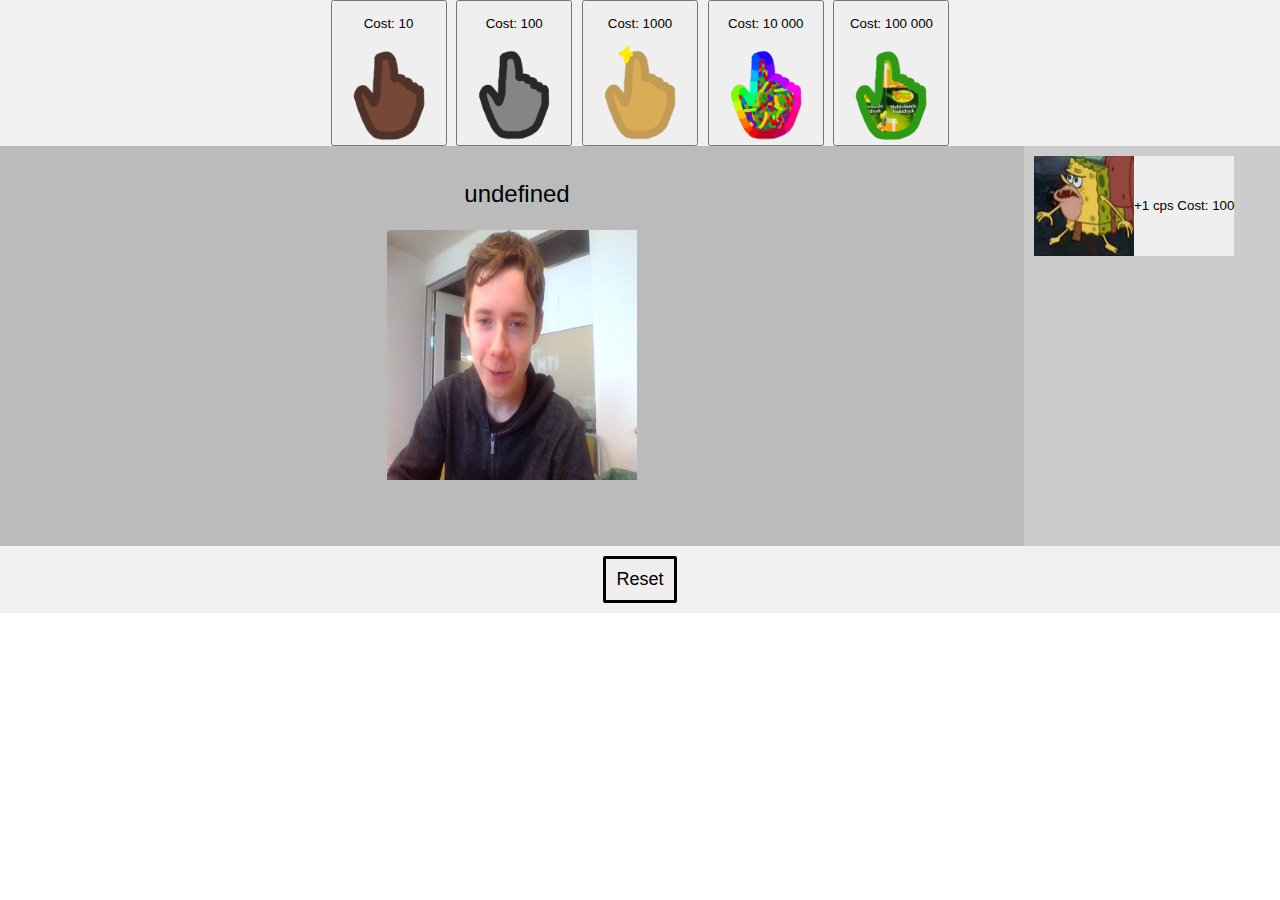
==== index.html @ 734a72f6 "ugy" ====
<!DOCTYPE html>
<html lang="en">
<head>
    <meta charset="UTF-8">
    <meta name="viewport" content="initial-scale=1.0">
    <title>EmilClicker</title>
    <link rel="stylesheet" href="styles.css">
</head>
<body>

    <div class="header">
        <button id="upgradebutton1" onclick="Upgradebuttona()" class="Cursorbutton"><p id="cost10">Cost: 10</p><img id="Upgradepic1" src="images/MouseUpgrade2.png" width="100" height="100" alt=""></button>
        <button id="upgradebutton2" onclick="Upgradebuttonb()" class="Cursorbutton"><p id="cost100">Cost: 100</p><img id="Upgradepic2" src="images/MouseUpgrade3.png" width="100" height="100" alt=""></button>
        <button id="upgradebutton3" onclick="Upgradebuttonc()" class="Cursorbutton"><p id="cost1000">Cost: 1000</p><img id="Upgradepic3" src="images/MouseUpgrade4.png" width="100" height="100" alt=""></button>
        <button id="upgradebutton4" onclick="Upgradebuttond()" class="Cursorbutton"><p id="cost10000">Cost: 10 000</p><img id="Upgradepic4" src="images/MouseUpgrade5.png" width="100" height="100" alt=""></button>
        <button id="upgradebutton4" onclick="Upgradebuttone()" class="Cursorbutton"><p id="cost100000">Cost: 100 000</p><img id="Upgradepic5" src="images/MouseUpgrade6.png" width="100" height="100" alt=""></button>

      </div>
      
      <div class="row">


        <div class="column middle" style="background-color:#bbb;"><center>
        <div class="emilcounterbox">
        <p id="result" class="Gudnummercss"></p>
    </div>
    <button class="button" id="idforclickcounter" onclick="clickCounter()"><img id="f" class="button" src="images/emil1.jpg" width="250px" height="250px" ondragstart="return false;" alt=""></button>
    </center></div>
 
        <div class="column side" style="background-color:#ccc;">
          <button id="cum" onclick="penisse()" class="cpsbutton"><img id="sauce" class="button" src="images/2020-12-23 18.05.35 steamcommunity.com 97726866c12c.png" width="100" height="100" ondragstart="return false;" alt="">+1 cps Cost: 100</button>
        </div>
      </div>
      
      <div class="footer">
        <button class="resetbutton" id="reebutton" onclick="resetlocalstorage()">Reset</button>
      </div>
      
    <script src="myScript.js">
    </script>
</body>
</html>
---- styles.css ----
.emilcounterbox{
    min-width: 100px;
    max-width: 175px;
    max-height: 50px;
    min-height: 50px;
    margin-left: 10px;
    margin-top: 10px;   
    position: center;
}
body {
    margin: 0px;
}
.button {
    touch-action: manipulation;
    size: 0px;
    border: 0px;
    padding: 0px;
    border: none;
    display: inline-block;
    border-radius: 0px;
}

.resetbutton {
  touch-action: manipulation;
  size: 0px;
  border: 0px;
  padding: 10px;
  border: solid;
  display: inline-block;
  border-radius: 2px;
  font-size: large;
}

#piss{
    border:0px;
}

img{
    vertical-align: middle;
}

* {
    box-sizing: border-box;
  }
  
  body {
    font-family: Arial, Helvetica, sans-serif;
  }
  
  .header {
    background-color: #f1f1f1;
    text-align: center;
    font-size: 35px;
  }

  .column {
    float: left;
    padding: 10px;
    height: 400px; 
  }

  .column.side {
    width: 20%;
  }

  .column.middle {
    width: 80%;
  }
  
  .row:after {
    content: "";
    display: table;
    clear: both;
  }
  .footer {
    background-color: #f1f1f1;
    padding: 10px;
    text-align: center;

  }
  
  @media (max-width: 600px) {
    .column.side, .column.middle {
      width: 100%;
    }
}
.Gudnummercss{
    font-size: 1.5rem;

}

.Cursorbutton{
  height:146px;
}

.cpsbutton {
  touch-action: manipulation;
  size: 0px;
  border: 0px;
  padding: 0px;
  border: none;
  display: inline-block;
  border-radius: 0px;
}
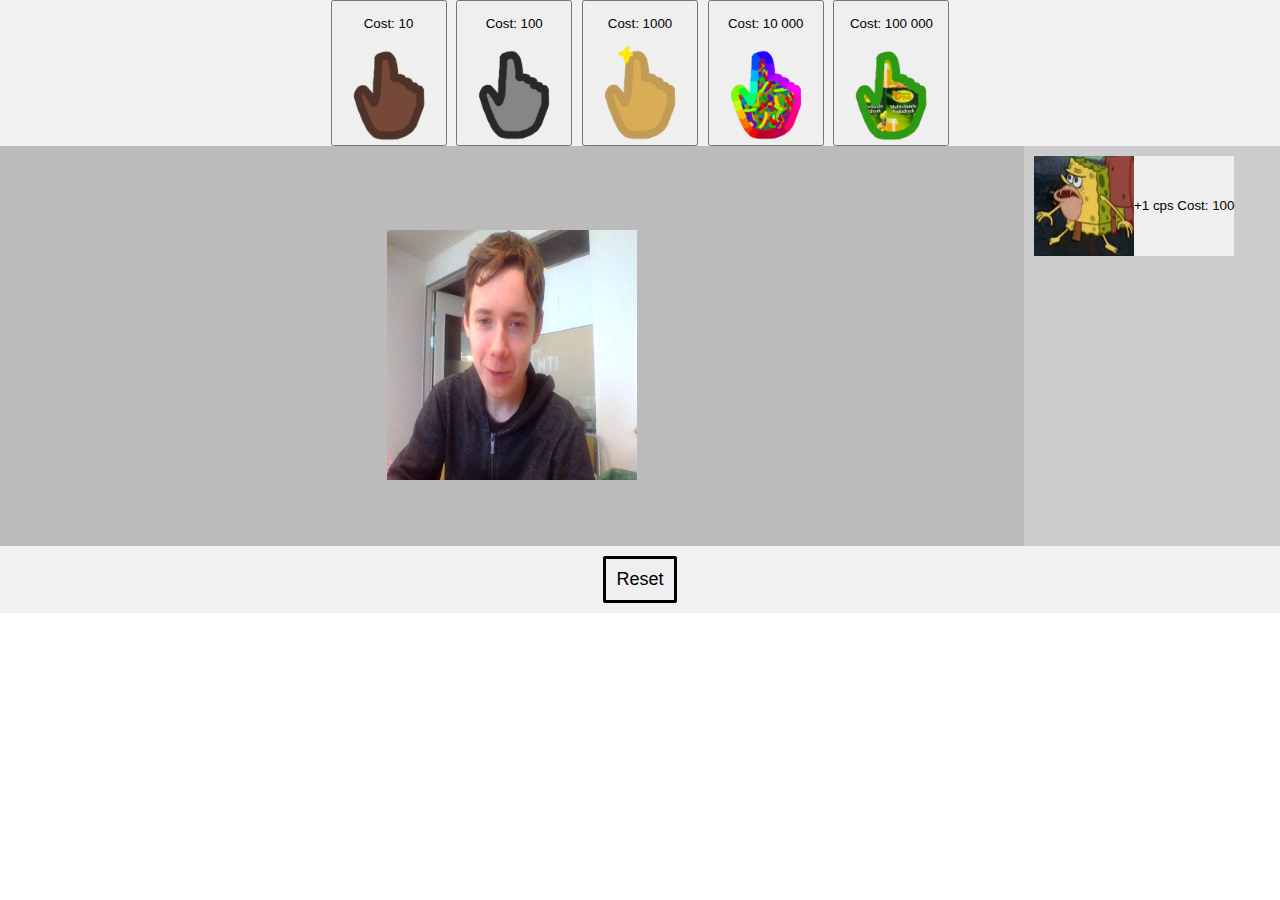
==== commit 5ff78ace: "asd" ====
--- a/index.html
+++ b/index.html
@@ -5,7 +5,10 @@
     <meta name="viewport" content="initial-scale=1.0">
     <title>EmilClicker</title>
     <link rel="stylesheet" href="styles.css">
+    <script src="myScript.js">
+    </script>
 </head>
+
 <body>
 
     <div class="header">
@@ -35,8 +38,5 @@
       <div class="footer">
         <button class="resetbutton" id="reebutton" onclick="resetlocalstorage()">Reset</button>
       </div>
-      
-    <script src="myScript.js">
-    </script>
 </body>
 </html>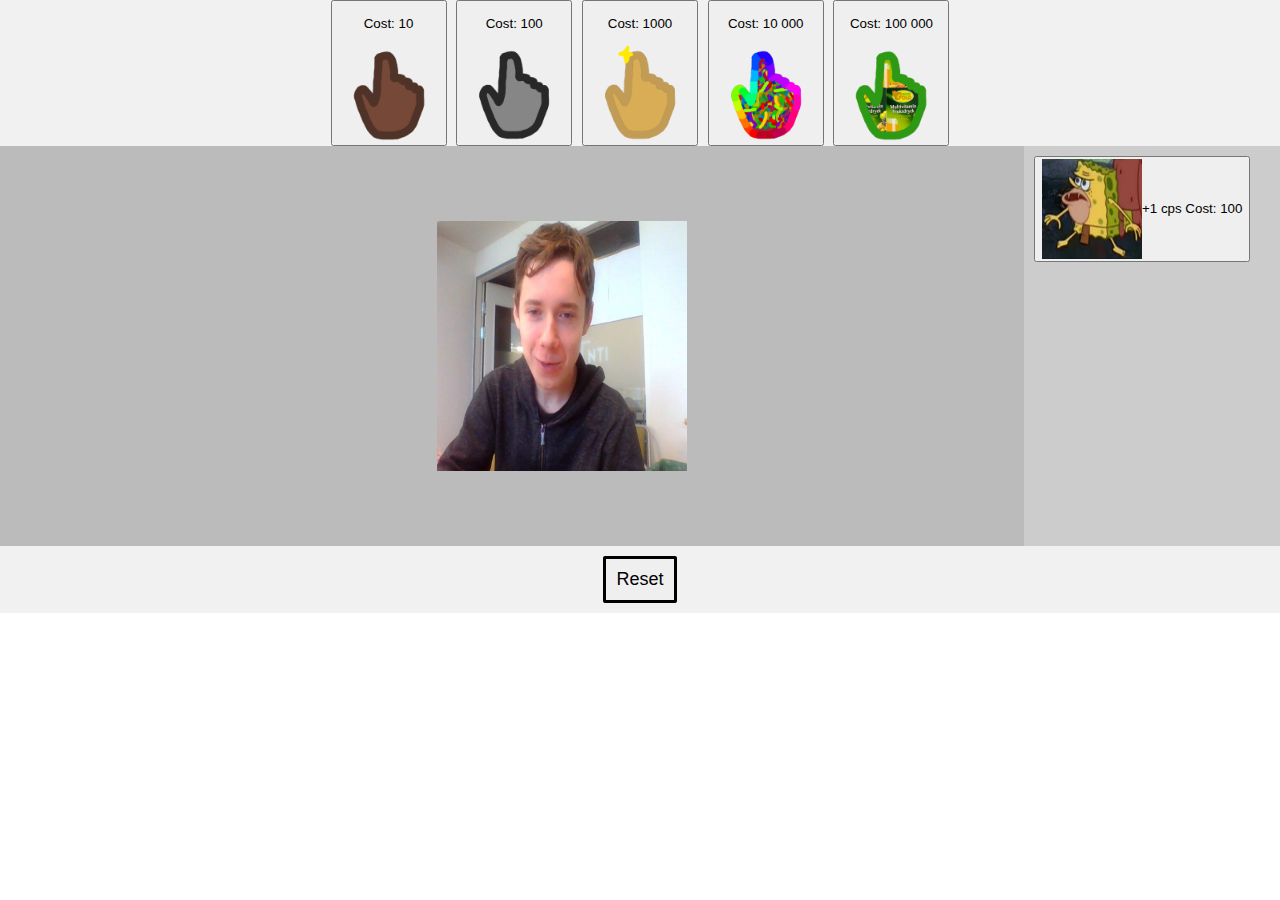
==== commit f398b79d: "asdasd" ====
--- a/index.html
+++ b/index.html
@@ -5,8 +5,6 @@
     <meta name="viewport" content="initial-scale=1.0">
     <title>EmilClicker</title>
     <link rel="stylesheet" href="styles.css">
-    <script src="myScript.js">
-    </script>
 </head>
 
 <body>
@@ -23,12 +21,12 @@
       <div class="row">
 
 
-        <div class="column middle" style="background-color:#bbb;"><center>
+        <div class="column middle" style="background-color:#bbb;">
         <div class="emilcounterbox">
         <p id="result" class="Gudnummercss"></p>
     </div>
     <button class="button" id="idforclickcounter" onclick="clickCounter()"><img id="f" class="button" src="images/emil1.jpg" width="250px" height="250px" ondragstart="return false;" alt=""></button>
-    </center></div>
+    </div>
  
         <div class="column side" style="background-color:#ccc;">
           <button id="cum" onclick="penisse()" class="cpsbutton"><img id="sauce" class="button" src="images/2020-12-23 18.05.35 steamcommunity.com 97726866c12c.png" width="100" height="100" ondragstart="return false;" alt="">+1 cps Cost: 100</button>
@@ -39,4 +37,6 @@
         <button class="resetbutton" id="reebutton" onclick="resetlocalstorage()">Reset</button>
       </div>
 </body>
+<script src="myScript.js">
+</script>
 </html>--- a/styles.css
+++ b/styles.css
@@ -4,9 +4,9 @@
     max-width: 175px;
     max-height: 50px;
     min-height: 50px;
-    margin-left: 10px;
+    margin-left: 50;
     margin-top: 10px;   
-    position: center;
+    margin-bottom: 35%;
 }
 body {
     margin: 0px;
@@ -48,31 +48,42 @@
     font-family: Arial, Helvetica, sans-serif;
   }
   
+  /* Style the header */
   .header {
     background-color: #f1f1f1;
+
     text-align: center;
     font-size: 35px;
   }
-
+  
+  /* Create three unequal columns that floats next to each other */
   .column {
     float: left;
     padding: 10px;
-    height: 400px; 
+    height: 400px; /* Should be removed. Only for demonstration */
   }
-
+  
+  /* Left and right column */
   .column.side {
     width: 20%;
   }
-
+  
+  /* Middle column */
   .column.middle {
     width: 80%;
+    display: flex;
+    justify-content: center;
+    align-items: center;
   }
   
+  /* Clear floats after the columns */
   .row:after {
     content: "";
     display: table;
     clear: both;
   }
+  
+  /* Style the footer */
   .footer {
     background-color: #f1f1f1;
     padding: 10px;
@@ -80,6 +91,7 @@
 
   }
   
+  /* Responsive layout - makes the three columns stack on top of each other instead of next to each other */
   @media (max-width: 600px) {
     .column.side, .column.middle {
       width: 100%;
@@ -93,13 +105,3 @@
 .Cursorbutton{
   height:146px;
 }
-
-.cpsbutton {
-  touch-action: manipulation;
-  size: 0px;
-  border: 0px;
-  padding: 0px;
-  border: none;
-  display: inline-block;
-  border-radius: 0px;
-}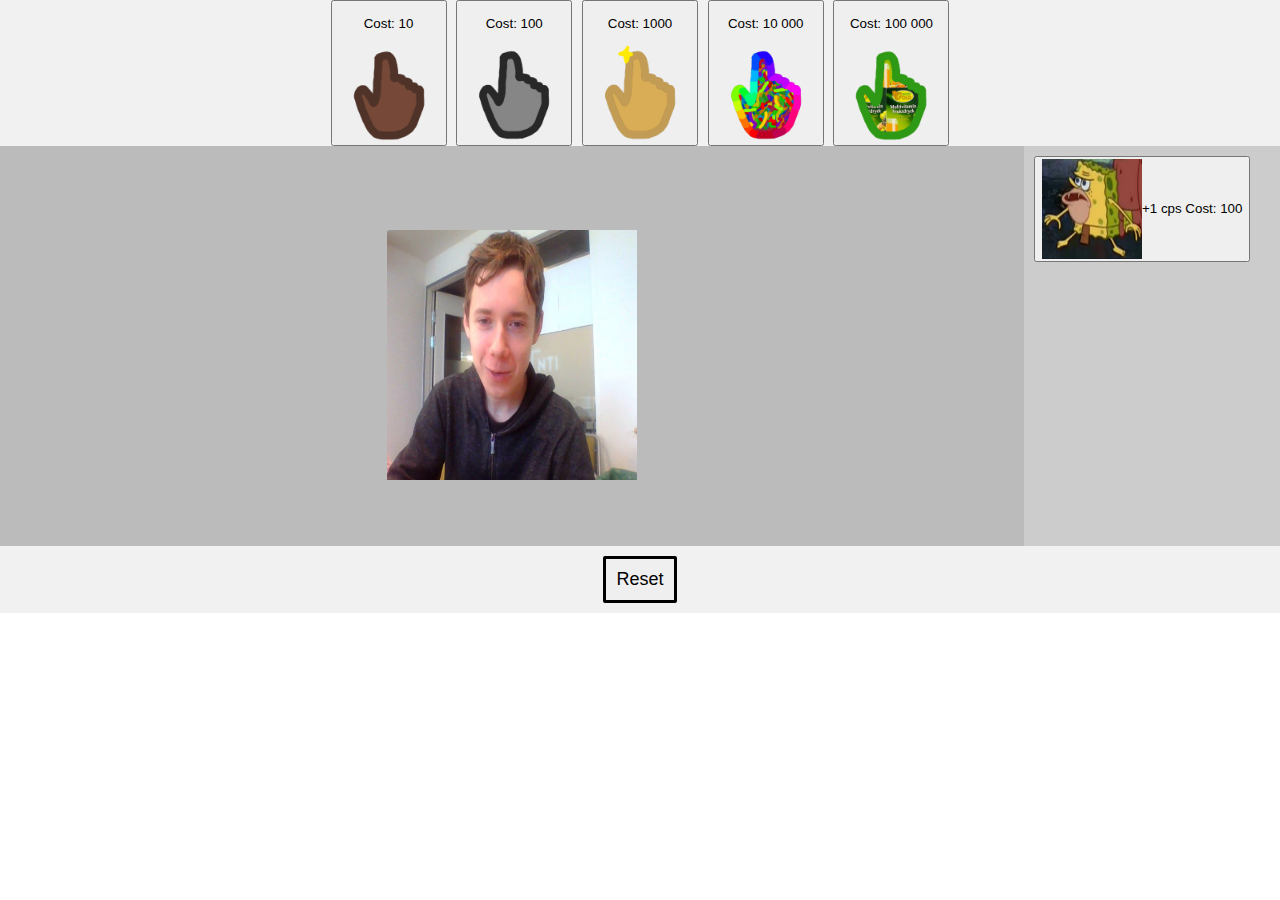
==== commit fcc1e04a: "allt är bra, behöver en ny bild till cps och fixa så att cps cost visas och hur många cps man har kö" ====
--- a/index.html
+++ b/index.html
@@ -21,12 +21,12 @@
       <div class="row">
 
 
-        <div class="column middle" style="background-color:#bbb;">
+        <div class="column middle" style="background-color:#bbb;"><center>
         <div class="emilcounterbox">
         <p id="result" class="Gudnummercss"></p>
     </div>
     <button class="button" id="idforclickcounter" onclick="clickCounter()"><img id="f" class="button" src="images/emil1.jpg" width="250px" height="250px" ondragstart="return false;" alt=""></button>
-    </div>
+    </center></div>
  
         <div class="column side" style="background-color:#ccc;">
           <button id="cum" onclick="penisse()" class="cpsbutton"><img id="sauce" class="button" src="images/2020-12-23 18.05.35 steamcommunity.com 97726866c12c.png" width="100" height="100" ondragstart="return false;" alt="">+1 cps Cost: 100</button>
@@ -35,8 +35,9 @@
       
       <div class="footer">
         <button class="resetbutton" id="reebutton" onclick="resetlocalstorage()">Reset</button>
+        
       </div>
+      <script src="myScript.js"></script>
+      <script src="knappuppgraderingarlocalstorage.js"></script>
 </body>
-<script src="myScript.js">
-</script>
-</html>+</html> --- a/styles.css
+++ b/styles.css
@@ -6,7 +6,7 @@
     min-height: 50px;
     margin-left: 50;
     margin-top: 10px;   
-    margin-bottom: 35%;
+
 }
 body {
     margin: 0px;
@@ -48,19 +48,16 @@
     font-family: Arial, Helvetica, sans-serif;
   }
   
-  /* Style the header */
   .header {
     background-color: #f1f1f1;
-
     text-align: center;
     font-size: 35px;
   }
   
-  /* Create three unequal columns that floats next to each other */
   .column {
     float: left;
     padding: 10px;
-    height: 400px; /* Should be removed. Only for demonstration */
+    height: 400px;
   }
   
   /* Left and right column */
@@ -71,9 +68,6 @@
   /* Middle column */
   .column.middle {
     width: 80%;
-    display: flex;
-    justify-content: center;
-    align-items: center;
   }
   
   /* Clear floats after the columns */
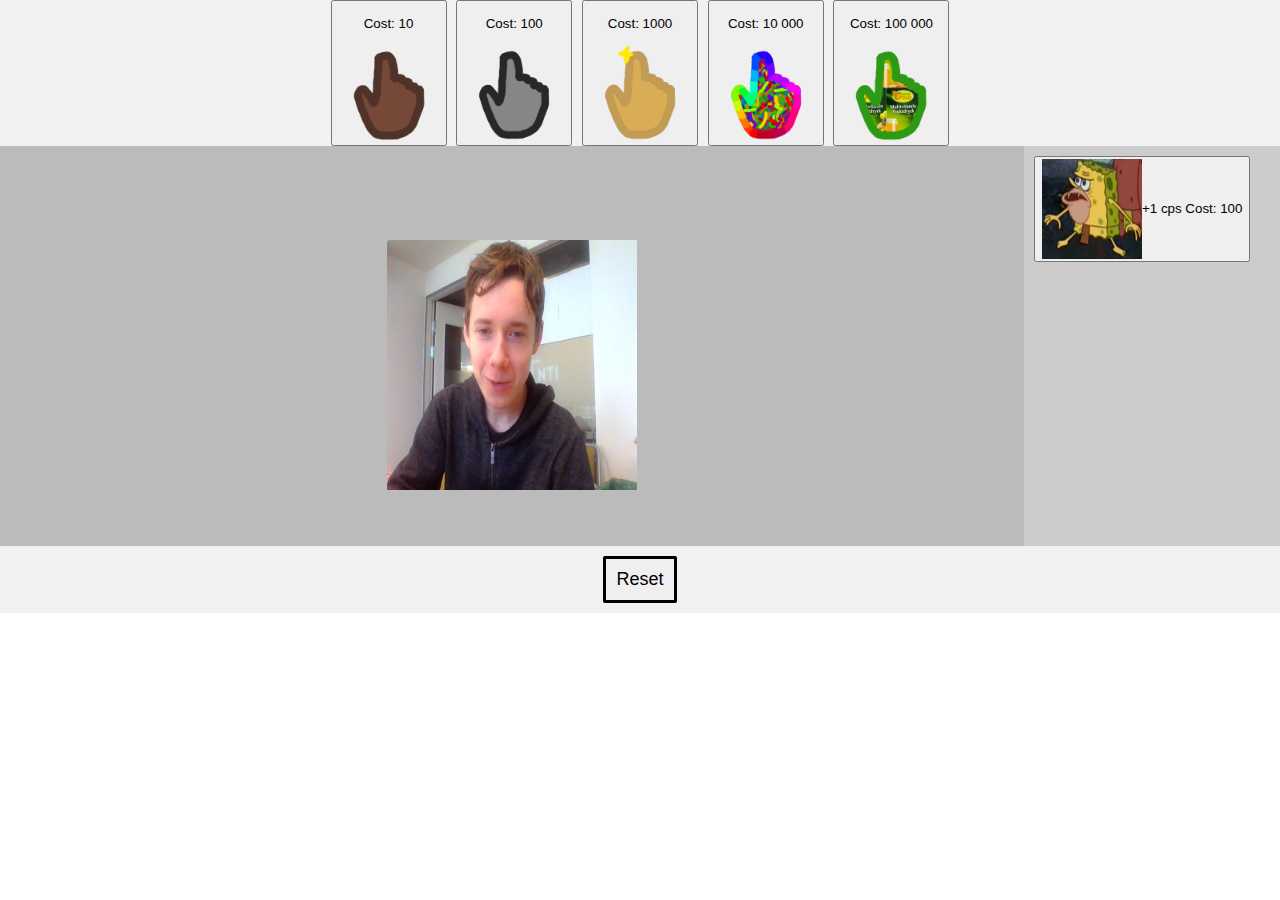
==== commit 6dd0b3f5: "oga" ====
--- a/index.html
+++ b/index.html
@@ -21,12 +21,12 @@
       <div class="row">
 
 
-        <div class="column middle" style="background-color:#bbb;"><center>
+        <div class="column middle" style="background-color:#bbb; text-align: center">
         <div class="emilcounterbox">
-        <p id="result" class="Gudnummercss"></p>
+        <p id="result" class="Gudnummercss" style="text-align: center"></p>
     </div>
     <button class="button" id="idforclickcounter" onclick="clickCounter()"><img id="f" class="button" src="images/emil1.jpg" width="250px" height="250px" ondragstart="return false;" alt=""></button>
-    </center></div>
+    </div>
  
         <div class="column side" style="background-color:#ccc;">
           <button id="cum" onclick="penisse()" class="cpsbutton"><img id="sauce" class="button" src="images/2020-12-23 18.05.35 steamcommunity.com 97726866c12c.png" width="100" height="100" ondragstart="return false;" alt="">+1 cps Cost: 100</button>
--- a/styles.css
+++ b/styles.css
@@ -4,8 +4,7 @@
     max-width: 175px;
     max-height: 50px;
     min-height: 50px;
-    margin-left: 50;
-    margin-top: 10px;   
+    margin: 10px auto;
 
 }
 body {
@@ -60,24 +59,20 @@
     height: 400px;
   }
   
-  /* Left and right column */
   .column.side {
     width: 20%;
   }
-  
-  /* Middle column */
+
   .column.middle {
     width: 80%;
   }
   
-  /* Clear floats after the columns */
   .row:after {
     content: "";
     display: table;
     clear: both;
   }
   
-  /* Style the footer */
   .footer {
     background-color: #f1f1f1;
     padding: 10px;
@@ -85,7 +80,6 @@
 
   }
   
-  /* Responsive layout - makes the three columns stack on top of each other instead of next to each other */
   @media (max-width: 600px) {
     .column.side, .column.middle {
       width: 100%;
